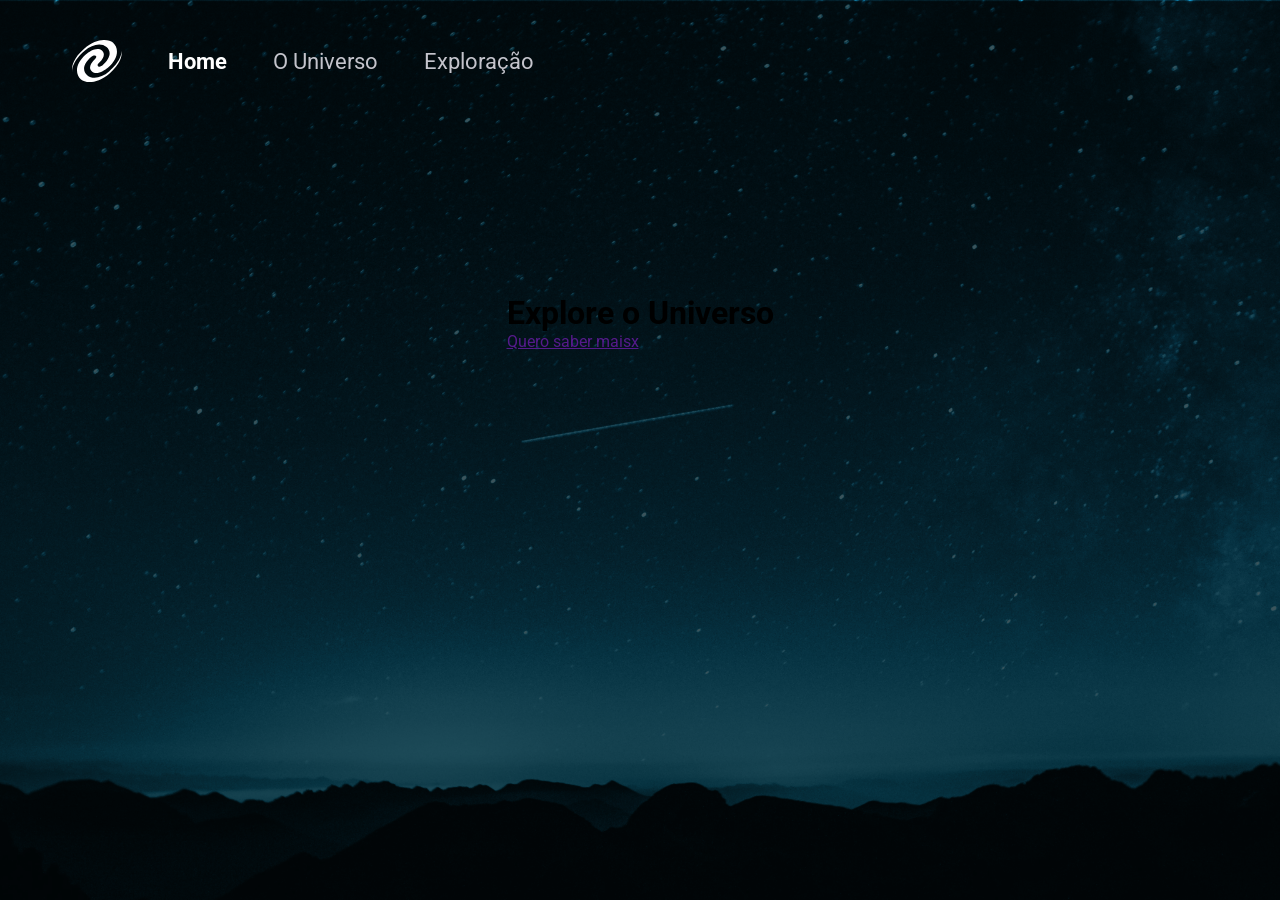
==== index.html @ bebfbdb8 "Initial commit" ====
<!DOCTYPE html>
<html lang="pt-br">
<head>
    <meta charset="UTF-8">
    <meta name="viewport" content="width=device-width, initial-scale=1.0">
    <link rel="stylesheet" href="./styles/index.css">
    <link rel="preconnect" href="https://fonts.googleapis.com">
    <link rel="preconnect" href="https://fonts.gstatic.com" crossorigin>
    <link href="https://fonts.googleapis.com/css2?family=Roboto:ital,wght@0,100..900;1,100..900&display=swap" rel="stylesheet">
    <title>Home</title>
</head>
  <body>
    <header>

      <img src="./assets/Vector.svg" alt="Logo do Universo">

      <nav>
        <ul>
            <li>
                <a href="" class="ativa">Home</a>
            </li>
            <li>
                <a href="">O Universo</a>
            </li>
            <li>
                <a href="">Exploração</a>
            </li>
        </ul>
      </nav>

   </header>

   <main>
    <h1>Explore o Universo</h1>
    <a href="">Quero saber maisx</a>
   </main>







  </body>
</html>
---- styles/index.css ----
* {
    margin: 0;
    padding: 0;
    box-sizing: border-box;
    font-family: Roboto, sans-serif;
}

body {
    background-image: url(../assets/mountains-universe-1.png);
    background-size: cover;
    background-position: center;
    background-repeat: no-repeat;

    height: 100vh;
}

header {
    height: 122px;
    display: flex;
    padding-inline: 72px;
    align-items: center;
    gap: 46px;
    margin-bottom: 172px;
    
    ul {
        display: flex;
        list-style: none;
        gap: 46px;

        a {
            text-decoration: none;
            font-size: 22px;
            color: #c4c4cc;
        }

        .ativa {
            color: #ffffff;
            font-weight: bold;
        }
    }
}

main {
    width: fit-content;
    margin-inline: auto;
}
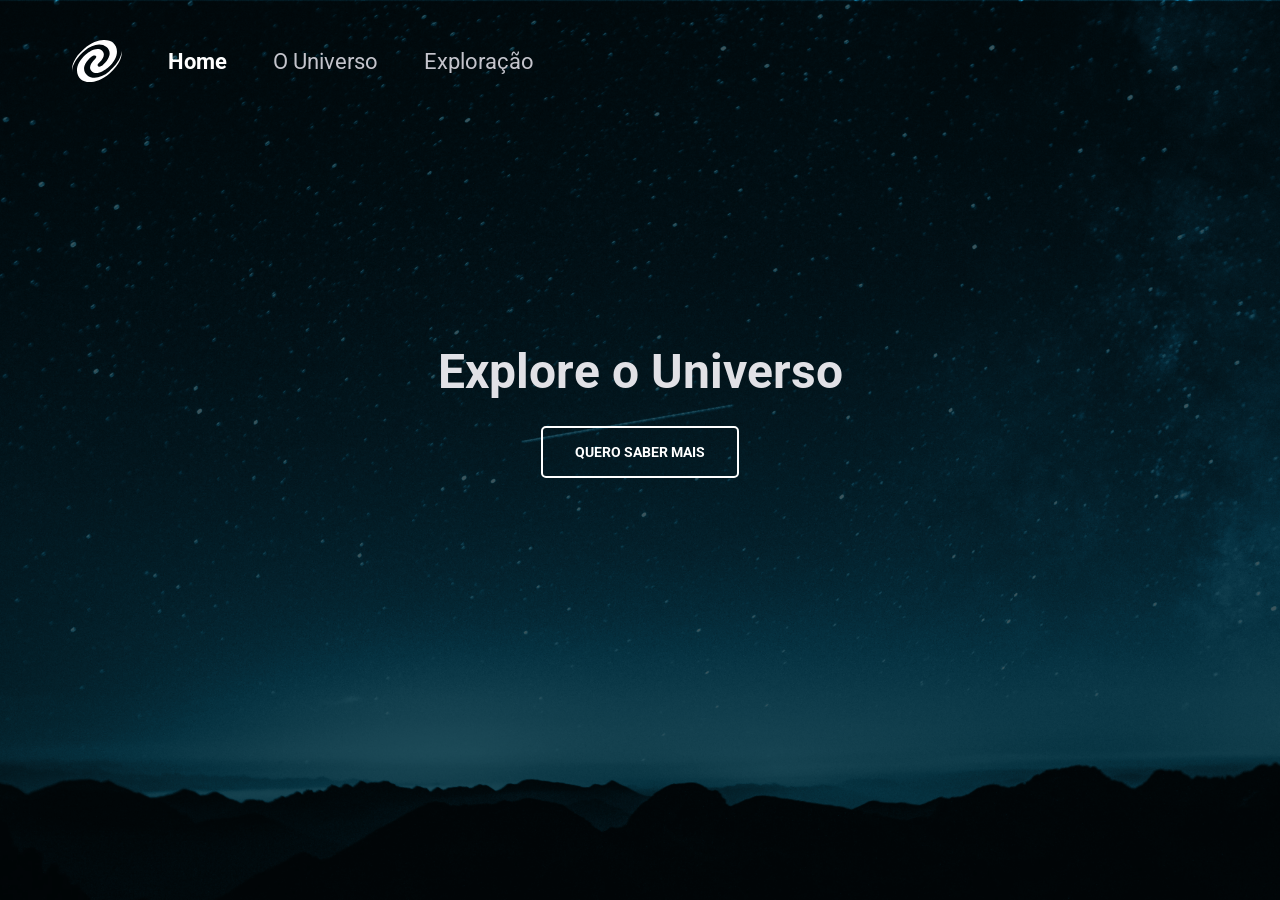
==== commit 31f73f21: "Começei a arrumar a página O Universo" ====
--- a/index.html
+++ b/index.html
@@ -20,7 +20,7 @@
                 <a href="" class="ativa">Home</a>
             </li>
             <li>
-                <a href="">O Universo</a>
+                <a href="./pages/universo.html">O Universo</a>
             </li>
             <li>
                 <a href="">Exploração</a>
@@ -32,7 +32,7 @@
 
    <main>
     <h1>Explore o Universo</h1>
-    <a href="">Quero saber maisx</a>
+    <a href="">Quero saber mais</a>
    </main>
 
 
--- a/styles/index.css
+++ b/styles/index.css
@@ -20,7 +20,7 @@
     padding-inline: 72px;
     align-items: center;
     gap: 46px;
-    margin-bottom: 172px;
+    margin-bottom: 220px;
     
     ul {
         display: flex;
@@ -43,4 +43,26 @@
 main {
     width: fit-content;
     margin-inline: auto;
+
+    h1 {
+        font-size: 48px;
+        line-height: 125%;
+        color: #e1e1e6;
+        margin-bottom: 24px;
+    }
+
+    a {
+        border: 2px solid #fff;
+        display: block;
+        width: fit-content;
+        margin-inline: auto;
+        padding: 12px 32px;
+        border-radius: 5px;
+        font-size: 14px;
+        line-height: 24px;
+        color: #fff;
+        text-transform: uppercase;
+        font-weight: 700;
+        text-decoration: none;
+    }
 }
